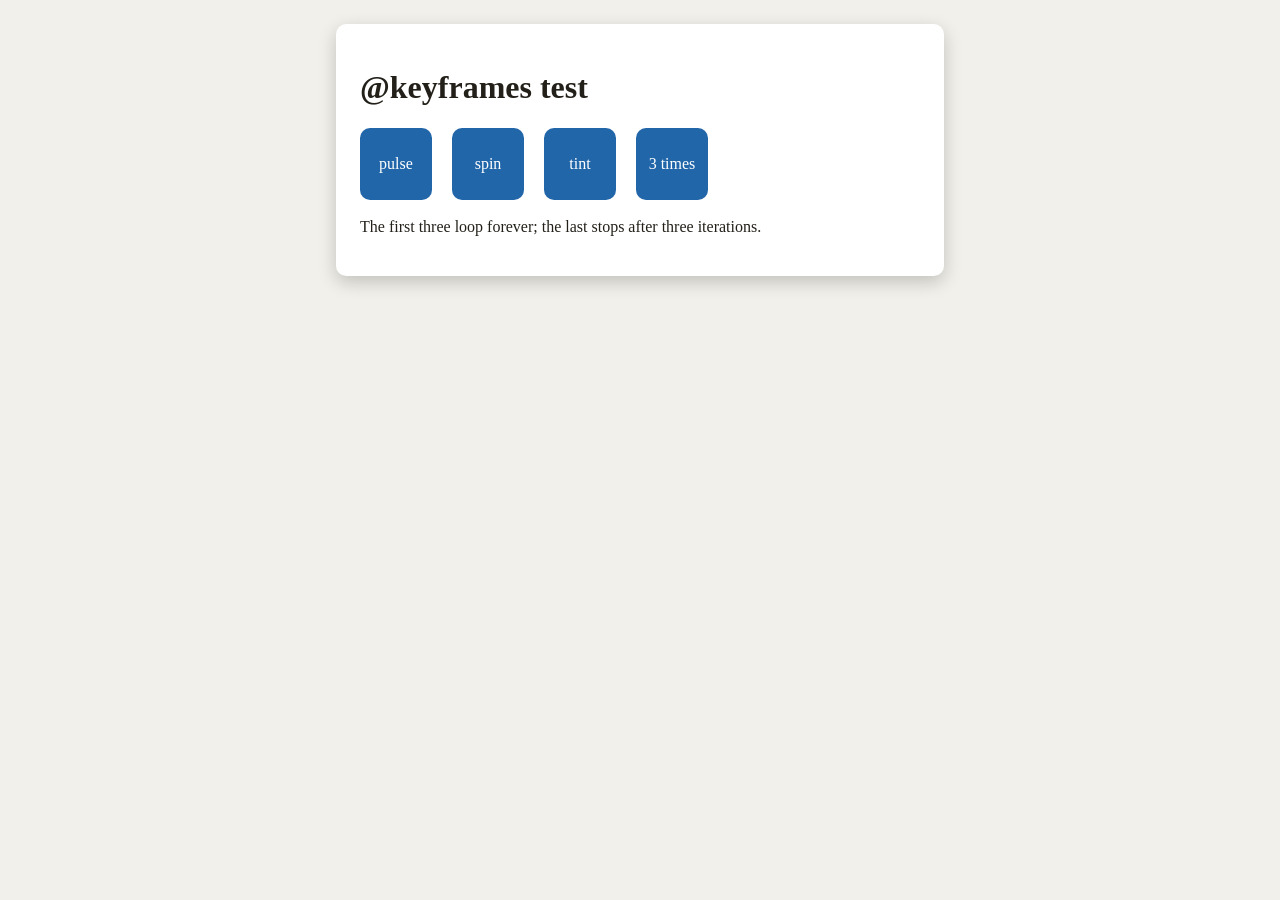
==== examples/animation.html @ 34efb9f9 "chore(examples): write the example pages in English The example pages — their text, class names, for" ====
<!doctype html>
<html>
<head>
  <title>Lumen animation</title>
  <style>
    body { font-size: 16px; color: #232019; background-color: #f2f0ea; }
    .card { max-width: 560px; margin: 24px auto; background-color: #ffffff;
            padding: 24px; border-radius: 10px; box-shadow: 0 6px 18px #00000033; }
    .row { margin: 18px 0; }
    .tile { display: inline-block; width: 72px; height: 72px; border-radius: 10px;
            background-color: #2266aa; color: #ffffff; text-align: center;
            line-height: 72px; margin-right: 16px; }

    @keyframes pulse { from { opacity: 1; } 50% { opacity: 0.25; } to { opacity: 1; } }
    .pulse { animation: pulse 1.2s ease infinite; }

    @keyframes spin { from { transform: rotate(0deg); } to { transform: rotate(360deg); } }
    .spin { animation: spin 2s linear infinite; }

    @keyframes tint { from { background-color: #2266aa; } 50% { background-color: #b3261e; }
                      to { background-color: #2266aa; } }
    .tint { animation: tint 3s ease infinite; }

    @keyframes enter { from { transform: translate(-120px, 0); opacity: 0; }
                       to { transform: translate(0, 0); opacity: 1; } }
    .enter { animation: enter 1.5s ease 3; }
  </style>
</head>
<body>
  <div class="card">
    <h1>@keyframes test</h1>
    <div class="row">
      <span class="tile pulse">pulse</span>
      <span class="tile spin">spin</span>
      <span class="tile tint">tint</span>
      <span class="tile enter">3 times</span>
    </div>
    <p>The first three loop forever; the last stops after three iterations.</p>
  </div>
</body>
</html>
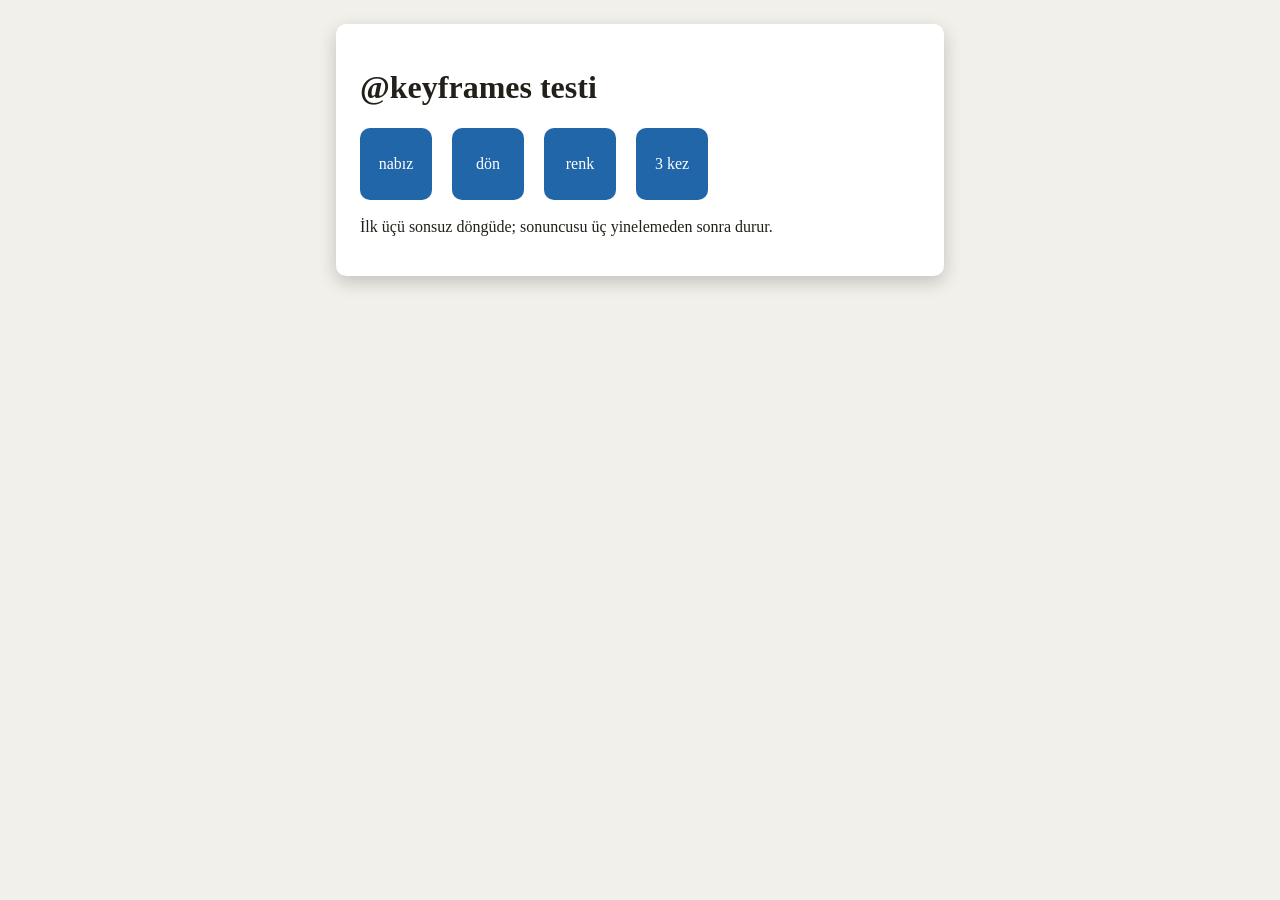
==== commit d15d15db: "test: write the test fixtures in English Test markup, form values, cookie names and fixture text wer" ====
--- a/examples/animation.html
+++ b/examples/animation.html
@@ -1,41 +1,41 @@
 <!doctype html>
 <html>
 <head>
-  <title>Lumen animation</title>
+  <title>Lumen animasyon</title>
   <style>
     body { font-size: 16px; color: #232019; background-color: #f2f0ea; }
     .card { max-width: 560px; margin: 24px auto; background-color: #ffffff;
             padding: 24px; border-radius: 10px; box-shadow: 0 6px 18px #00000033; }
     .row { margin: 18px 0; }
-    .tile { display: inline-block; width: 72px; height: 72px; border-radius: 10px;
+    .kutu { display: inline-block; width: 72px; height: 72px; border-radius: 10px;
             background-color: #2266aa; color: #ffffff; text-align: center;
             line-height: 72px; margin-right: 16px; }
 
-    @keyframes pulse { from { opacity: 1; } 50% { opacity: 0.25; } to { opacity: 1; } }
-    .pulse { animation: pulse 1.2s ease infinite; }
+    @keyframes nabiz { from { opacity: 1; } 50% { opacity: 0.25; } to { opacity: 1; } }
+    .nabiz { animation: nabiz 1.2s ease infinite; }
 
-    @keyframes spin { from { transform: rotate(0deg); } to { transform: rotate(360deg); } }
-    .spin { animation: spin 2s linear infinite; }
+    @keyframes don { from { transform: rotate(0deg); } to { transform: rotate(360deg); } }
+    .don { animation: don 2s linear infinite; }
 
-    @keyframes tint { from { background-color: #2266aa; } 50% { background-color: #b3261e; }
+    @keyframes renk { from { background-color: #2266aa; } 50% { background-color: #b3261e; }
                       to { background-color: #2266aa; } }
-    .tint { animation: tint 3s ease infinite; }
+    .renk { animation: renk 3s ease infinite; }
 
-    @keyframes enter { from { transform: translate(-120px, 0); opacity: 0; }
-                       to { transform: translate(0, 0); opacity: 1; } }
-    .enter { animation: enter 1.5s ease 3; }
+    @keyframes gel { from { transform: translate(-120px, 0); opacity: 0; }
+                     to { transform: translate(0, 0); opacity: 1; } }
+    .gel { animation: gel 1.5s ease 3; }
   </style>
 </head>
 <body>
   <div class="card">
-    <h1>@keyframes test</h1>
+    <h1>@keyframes testi</h1>
     <div class="row">
-      <span class="tile pulse">pulse</span>
-      <span class="tile spin">spin</span>
-      <span class="tile tint">tint</span>
-      <span class="tile enter">3 times</span>
+      <span class="kutu nabiz">nabız</span>
+      <span class="kutu don">dön</span>
+      <span class="kutu renk">renk</span>
+      <span class="kutu gel">3 kez</span>
     </div>
-    <p>The first three loop forever; the last stops after three iterations.</p>
+    <p>İlk üçü sonsuz döngüde; sonuncusu üç yinelemeden sonra durur.</p>
   </div>
 </body>
 </html>
